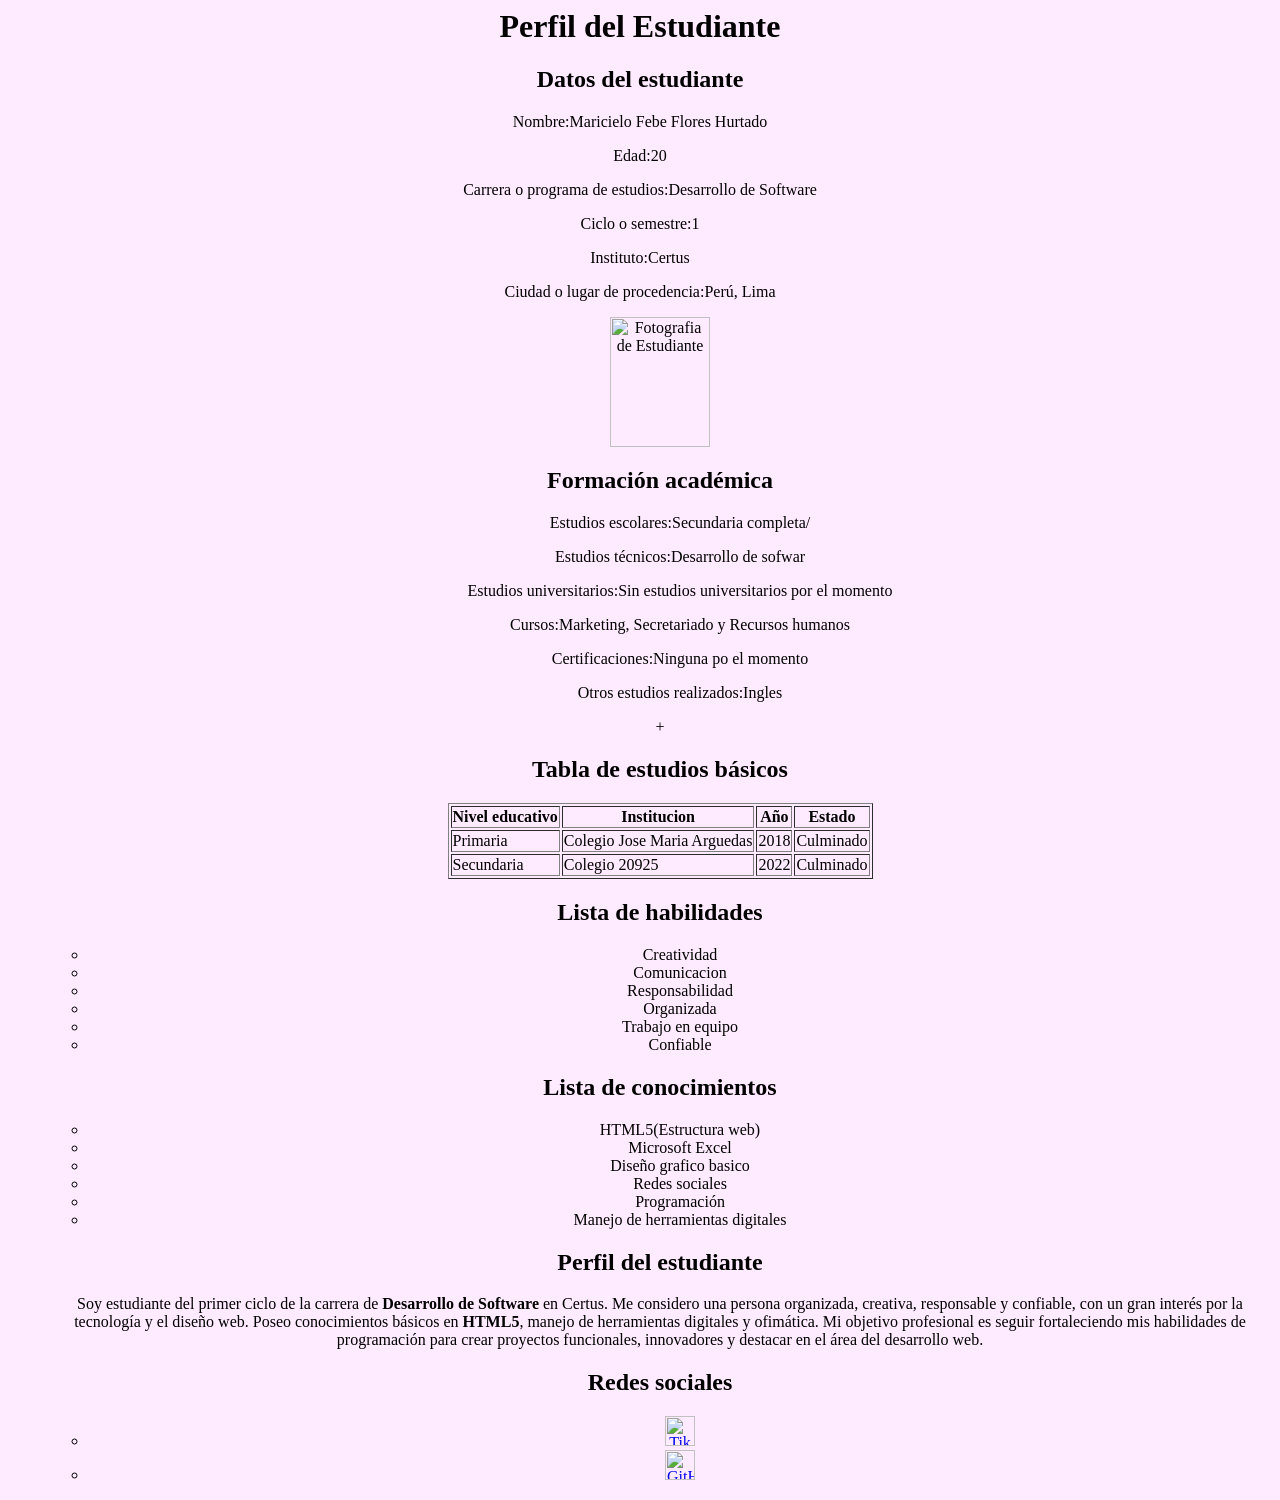
==== index.html @ 31893526 "Add files via upload" ====
<html>

<head>
    <title>Pagina Oficial</title>
</head>

<body bgcolor="#FFEBFF">
    <center>

        <h1>Perfil del Estudiante<h1>
                <h2>Datos del estudiante</h2>
                <p>Nombre:Maricielo Febe Flores Hurtado </p>
                <p>Edad:20</p>
                <p>Carrera o programa de estudios:Desarrollo de Software</p>
                <p>Ciclo o semestre:1</p>
                <p>Instituto:Certus</p>
                <p>Ciudad o lugar de procedencia:Perú, Lima</p>
                <ul><img src="img/febe.jpeg" alt="Fotografia de Estudiante" width="100" height="130">


                    <h2>Formación académica</h2>
                    <ul>
                        <p></p>Estudios escolares:Secundaria completa/<p>
                        <p>Estudios técnicos:Desarrollo de sofwar</p>
                        <p>Estudios universitarios:Sin estudios universitarios por el momento</p>
                        <p>Cursos:Marketing, Secretariado y Recursos humanos</p>
                        <p>Certificaciones:Ninguna po el momento</p>
                        <p>Otros estudios realizados:Ingles</p>
                    </ul>
                    +<h2> Tabla de estudios básicos </h2>
                    <table border="1">
                        <tr>

                            <th>Nivel educativo</th>
                            <th>Institucion</th>
                            <th>Año</th>
                            <th>Estado</th>

                        </tr>
                        <tr>
                            <td>Primaria</td>
                            <td>Colegio Jose Maria Arguedas</td>
                            <td>2018</td>
                            <td>Culminado</td>
                        </tr>
                        <tr>
                            <td>Secundaria</td>
                            <td>Colegio 20925</td>
                            <td>2022</td>
                            <td>Culminado</td>
                        </tr>
                    </table>
                    <h2>Lista de habilidades</h2>
                    <ul>
                        <li>Creatividad</li>
                        <li>Comunicacion</l>
                        <li>Responsabilidad</li>
                        <li>Organizada</li>
                        <li>Trabajo en equipo</li>
                        <li>Confiable</li>
                    </ul>
                    <h2> Lista de conocimientos </h2>
                    <ul>
                        <li>HTML5(Estructura web)</li>
                        <li>Microsoft Excel</li>
                        <li>Diseño grafico basico</li>
                        <li>Redes sociales</li>
                        <li>Programación</li>
                        <li>Manejo de herramientas digitales</li>
                    </ul>
                    <h2> Perfil del estudiante</h2>

                    <p>
                        Soy estudiante del primer ciclo de la carrera de <b>Desarrollo de Software</b> en Certus.
                        Me considero una persona organizada, creativa, responsable y confiable, con un gran interés
                        por la tecnología y el diseño web. Poseo conocimientos básicos en <b>HTML5</b>, manejo de
                        herramientas
                        digitales y ofimática. Mi objetivo profesional es seguir fortaleciendo mis habilidades de
                        programación
                        para crear proyectos funcionales, innovadores y destacar en el área del desarrollo web.
                    </p>
                    <h2>Redes sociales </h2>
                    <ul>
                        <li>
                            <a href="https://www.tiktok.com/@limoimportaciones?_r=1&_t=ZS-99F5hVYIexw" target="_blank">
                                <img src="img/tik-tok.png" alt="Tik tiktok" width="30" height="30">
                            </a>
                        </li>

                        <li>
                            <a href="https://github.com/maricielof04-alt" target="_blank">
                                <img src="img/github.png" alt="GitHub" width="30" height="30">
                            </a>
                        </li>
                    </ul>
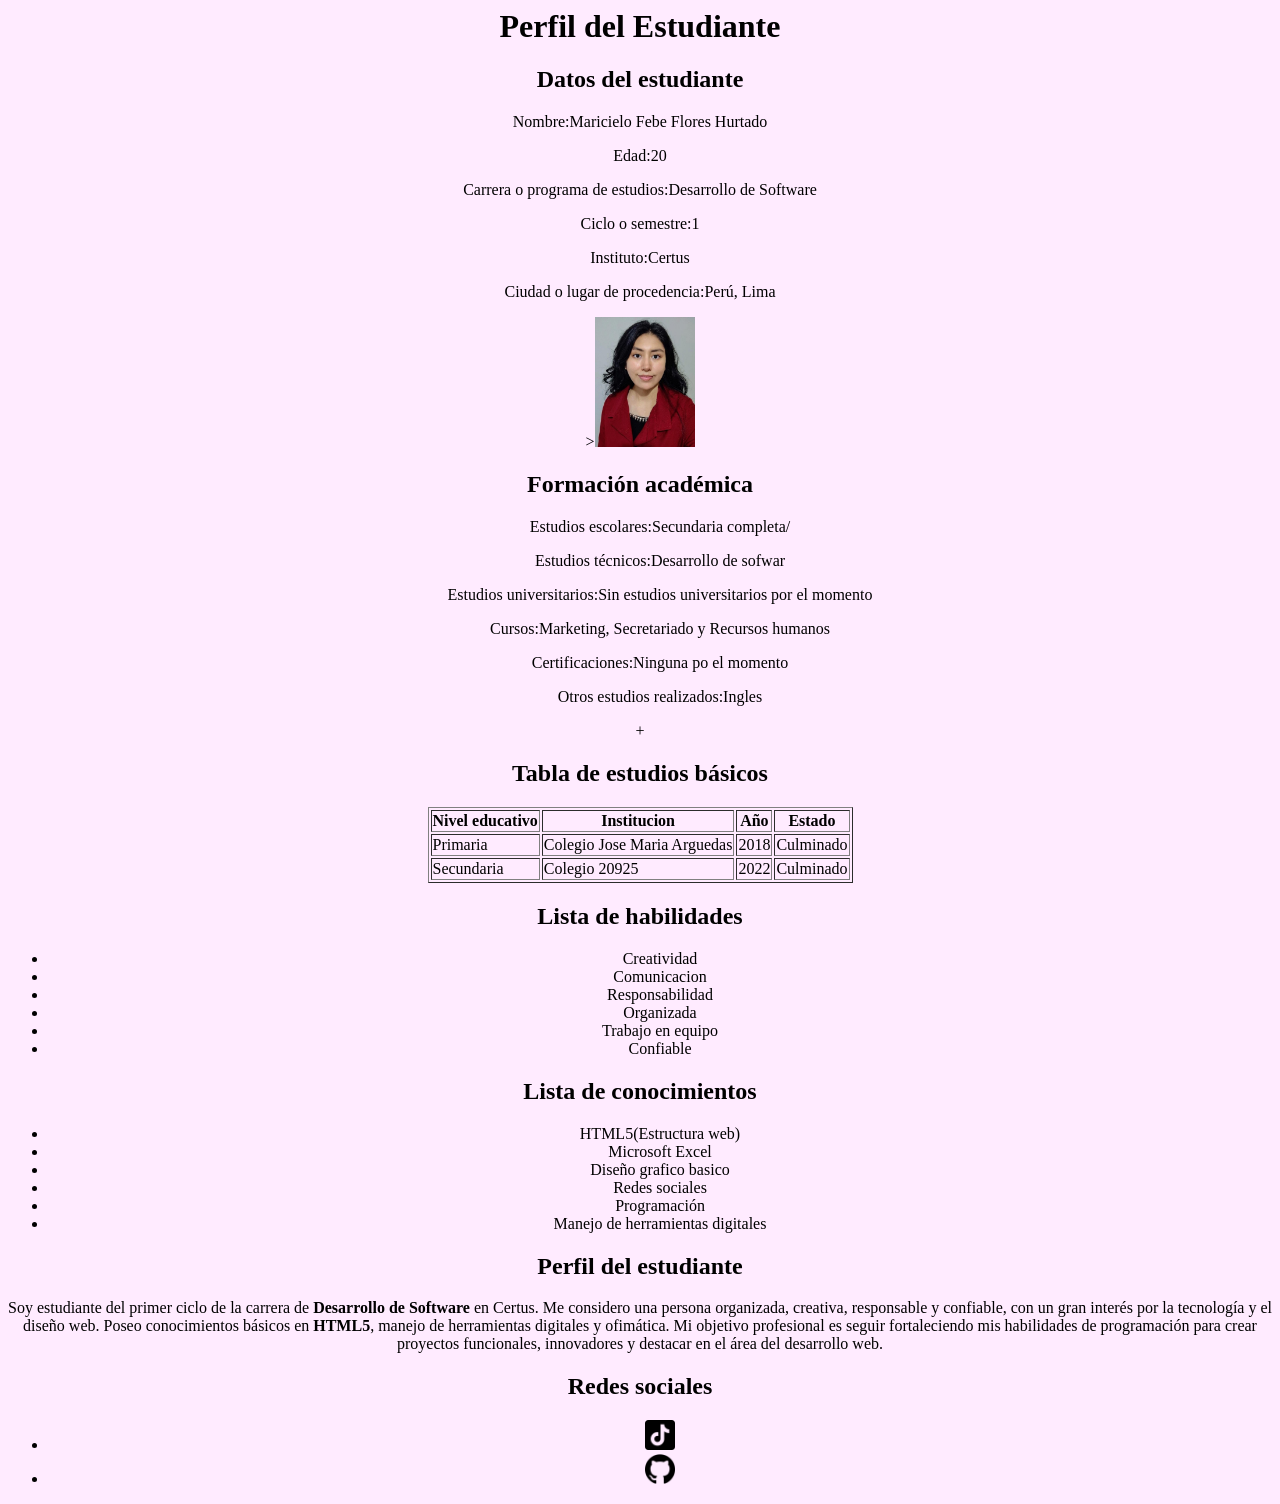
==== commit 03df64fe: "Update index.html" ====
--- a/index.html
+++ b/index.html
@@ -7,7 +7,7 @@
 <body bgcolor="#FFEBFF">
     <center>
 
-        <h1>Perfil del Estudiante<h1>
+        <h1>Perfil del Estudiante</h1>
                 <h2>Datos del estudiante</h2>
                 <p>Nombre:Maricielo Febe Flores Hurtado </p>
                 <p>Edad:20</p>
@@ -15,12 +15,12 @@
                 <p>Ciclo o semestre:1</p>
                 <p>Instituto:Certus</p>
                 <p>Ciudad o lugar de procedencia:Perú, Lima</p>
-                <ul><img src="img/febe.jpeg" alt="Fotografia de Estudiante" width="100" height="130">
+                ><img src="img/febe.jpeg" alt="Fotografia de Estudiante" width="100" height="130">
 
 
                     <h2>Formación académica</h2>
                     <ul>
-                        <p></p>Estudios escolares:Secundaria completa/<p>
+                        <p>Estudios escolares:Secundaria completa/<p>
                         <p>Estudios técnicos:Desarrollo de sofwar</p>
                         <p>Estudios universitarios:Sin estudios universitarios por el momento</p>
                         <p>Cursos:Marketing, Secretariado y Recursos humanos</p>
@@ -92,4 +92,4 @@
                                 <img src="img/github.png" alt="GitHub" width="30" height="30">
                             </a>
                         </li>
-                    </ul>+                    </ul>
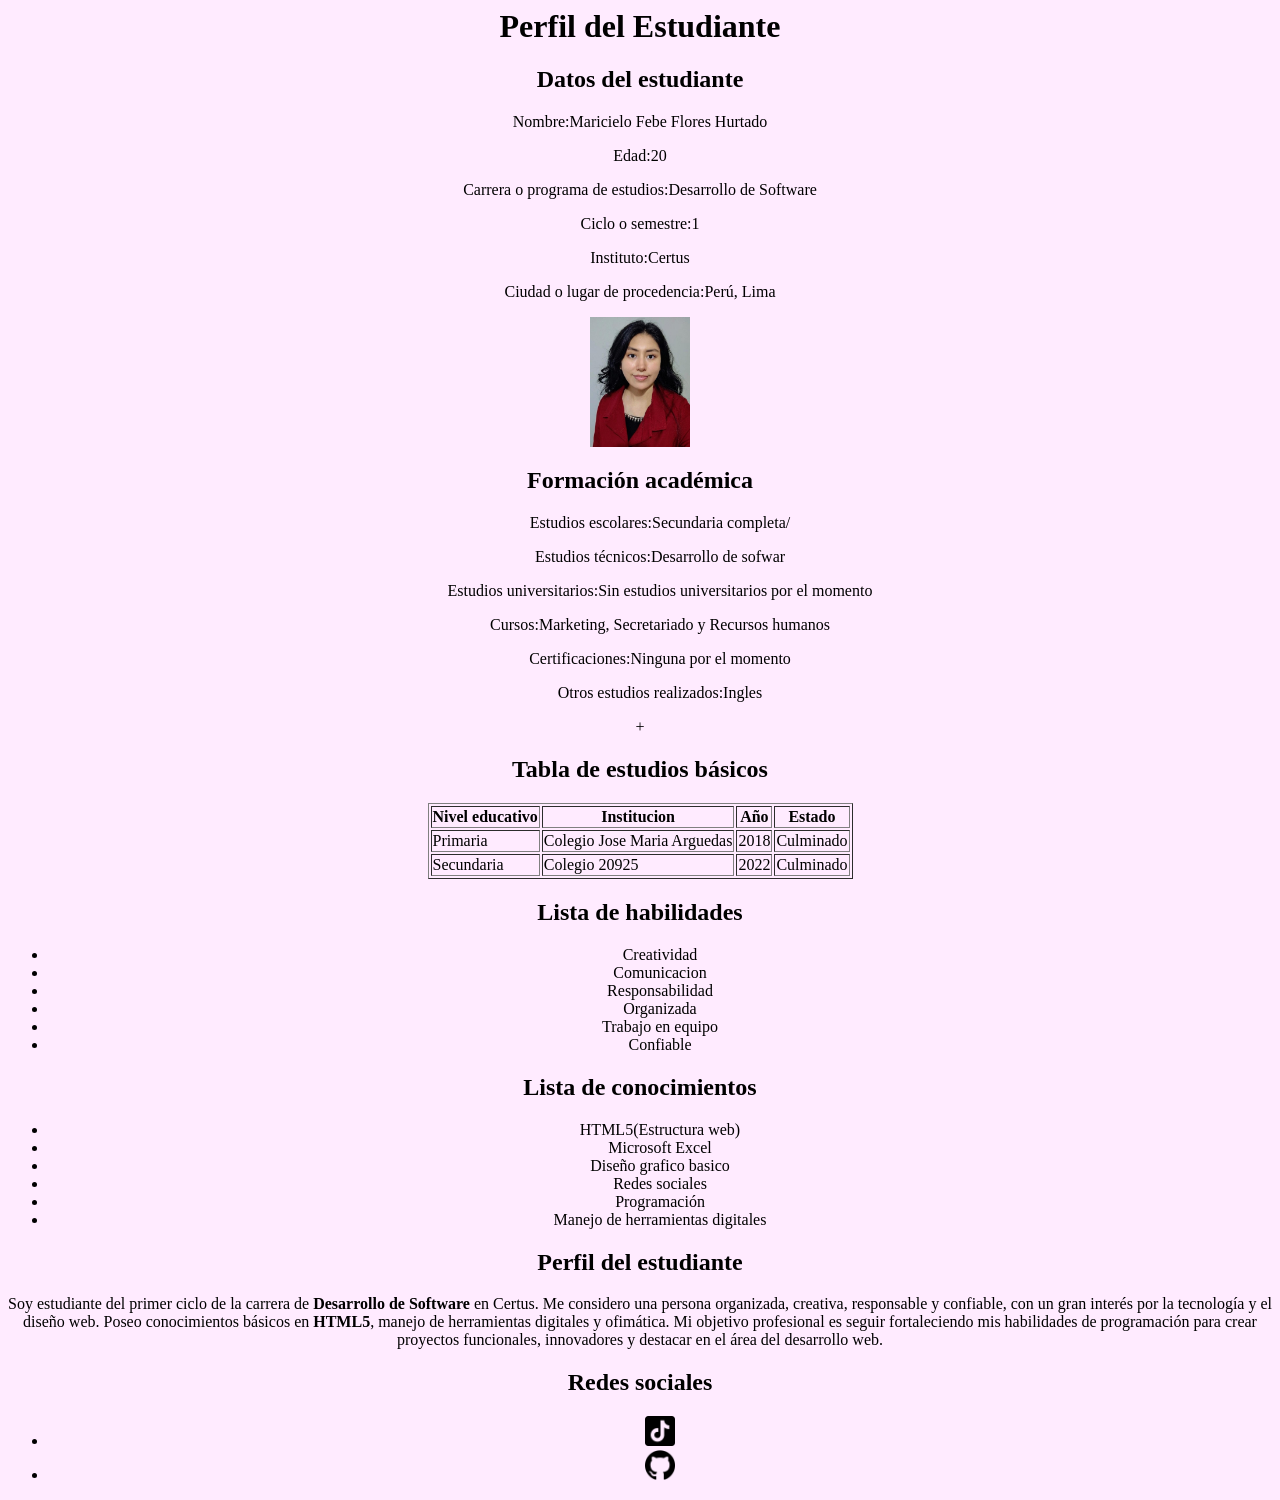
==== commit cfb871ef: "Add files via upload" ====
--- a/index.html
+++ b/index.html
@@ -7,7 +7,7 @@
 <body bgcolor="#FFEBFF">
     <center>
 
-        <h1>Perfil del Estudiante</h1>
+        <h1>Perfil del Estudiante<h1>
                 <h2>Datos del estudiante</h2>
                 <p>Nombre:Maricielo Febe Flores Hurtado </p>
                 <p>Edad:20</p>
@@ -15,81 +15,81 @@
                 <p>Ciclo o semestre:1</p>
                 <p>Instituto:Certus</p>
                 <p>Ciudad o lugar de procedencia:Perú, Lima</p>
-                ><img src="img/febe.jpeg" alt="Fotografia de Estudiante" width="100" height="130">
+                <img src="img/febe.jpeg" alt="Fotografia de Estudiante" width="100" height="130">
 
 
-                    <h2>Formación académica</h2>
-                    <ul>
-                        <p>Estudios escolares:Secundaria completa/<p>
-                        <p>Estudios técnicos:Desarrollo de sofwar</p>
-                        <p>Estudios universitarios:Sin estudios universitarios por el momento</p>
-                        <p>Cursos:Marketing, Secretariado y Recursos humanos</p>
-                        <p>Certificaciones:Ninguna po el momento</p>
-                        <p>Otros estudios realizados:Ingles</p>
-                    </ul>
-                    +<h2> Tabla de estudios básicos </h2>
-                    <table border="1">
-                        <tr>
+                <h2>Formación académica</h2>
+                <ul>
+                    <p></p>Estudios escolares:Secundaria completa/<p>
+                    <p>Estudios técnicos:Desarrollo de sofwar</p>
+                    <p>Estudios universitarios:Sin estudios universitarios por el momento</p>
+                    <p>Cursos:Marketing, Secretariado y Recursos humanos</p>
+                    <p>Certificaciones:Ninguna por el momento</p>
+                    <p>Otros estudios realizados:Ingles</p>
+                </ul>
+                +<h2> Tabla de estudios básicos </h2>
+                <table border="1">
+                    <tr>
 
-                            <th>Nivel educativo</th>
-                            <th>Institucion</th>
-                            <th>Año</th>
-                            <th>Estado</th>
+                        <th>Nivel educativo</th>
+                        <th>Institucion</th>
+                        <th>Año</th>
+                        <th>Estado</th>
 
-                        </tr>
-                        <tr>
-                            <td>Primaria</td>
-                            <td>Colegio Jose Maria Arguedas</td>
-                            <td>2018</td>
-                            <td>Culminado</td>
-                        </tr>
-                        <tr>
-                            <td>Secundaria</td>
-                            <td>Colegio 20925</td>
-                            <td>2022</td>
-                            <td>Culminado</td>
-                        </tr>
-                    </table>
-                    <h2>Lista de habilidades</h2>
-                    <ul>
-                        <li>Creatividad</li>
-                        <li>Comunicacion</l>
-                        <li>Responsabilidad</li>
-                        <li>Organizada</li>
-                        <li>Trabajo en equipo</li>
-                        <li>Confiable</li>
-                    </ul>
-                    <h2> Lista de conocimientos </h2>
-                    <ul>
-                        <li>HTML5(Estructura web)</li>
-                        <li>Microsoft Excel</li>
-                        <li>Diseño grafico basico</li>
-                        <li>Redes sociales</li>
-                        <li>Programación</li>
-                        <li>Manejo de herramientas digitales</li>
-                    </ul>
-                    <h2> Perfil del estudiante</h2>
+                    </tr>
+                    <tr>
+                        <td>Primaria</td>
+                        <td>Colegio Jose Maria Arguedas</td>
+                        <td>2018</td>
+                        <td>Culminado</td>
+                    </tr>
+                    <tr>
+                        <td>Secundaria</td>
+                        <td>Colegio 20925</td>
+                        <td>2022</td>
+                        <td>Culminado</td>
+                    </tr>
+                </table>
+                <h2>Lista de habilidades</h2>
+                <ul>
+                    <li>Creatividad</li>
+                    <li>Comunicacion</l>
+                    <li>Responsabilidad</li>
+                    <li>Organizada</li>
+                    <li>Trabajo en equipo</li>
+                    <li>Confiable</li>
+                </ul>
+                <h2> Lista de conocimientos </h2>
+                <ul>
+                    <li>HTML5(Estructura web)</li>
+                    <li>Microsoft Excel</li>
+                    <li>Diseño grafico basico</li>
+                    <li>Redes sociales</li>
+                    <li>Programación</li>
+                    <li>Manejo de herramientas digitales</li>
+                </ul>
+                <h2> Perfil del estudiante</h2>
 
-                    <p>
-                        Soy estudiante del primer ciclo de la carrera de <b>Desarrollo de Software</b> en Certus.
-                        Me considero una persona organizada, creativa, responsable y confiable, con un gran interés
-                        por la tecnología y el diseño web. Poseo conocimientos básicos en <b>HTML5</b>, manejo de
-                        herramientas
-                        digitales y ofimática. Mi objetivo profesional es seguir fortaleciendo mis habilidades de
-                        programación
-                        para crear proyectos funcionales, innovadores y destacar en el área del desarrollo web.
-                    </p>
-                    <h2>Redes sociales </h2>
-                    <ul>
-                        <li>
-                            <a href="https://www.tiktok.com/@limoimportaciones?_r=1&_t=ZS-99F5hVYIexw" target="_blank">
-                                <img src="img/tik-tok.png" alt="Tik tiktok" width="30" height="30">
-                            </a>
-                        </li>
+                <p>
+                    Soy estudiante del primer ciclo de la carrera de <b>Desarrollo de Software</b> en Certus.
+                    Me considero una persona organizada, creativa, responsable y confiable, con un gran interés
+                    por la tecnología y el diseño web. Poseo conocimientos básicos en <b>HTML5</b>, manejo de
+                    herramientas
+                    digitales y ofimática. Mi objetivo profesional es seguir fortaleciendo mis habilidades de
+                    programación
+                    para crear proyectos funcionales, innovadores y destacar en el área del desarrollo web.
+                </p>
+                <h2>Redes sociales </h2>
+                <ul>
+                    <li>
+                        <a href="https://www.tiktok.com/@limoimportaciones?_r=1&_t=ZS-99F5hVYIexw" target="_blank">
+                            <img src="img/tik-tok.png" alt="Tik tiktok" width="30" height="30">
+                        </a>
+                    </li>
 
-                        <li>
-                            <a href="https://github.com/maricielof04-alt" target="_blank">
-                                <img src="img/github.png" alt="GitHub" width="30" height="30">
-                            </a>
-                        </li>
-                    </ul>
+                    <li>
+                        <a href="https://github.com/maricielof04-alt" target="_blank">
+                            <img src="img/github.png" alt="GitHub" width="30" height="30">
+                        </a>
+                    </li>
+                </ul>
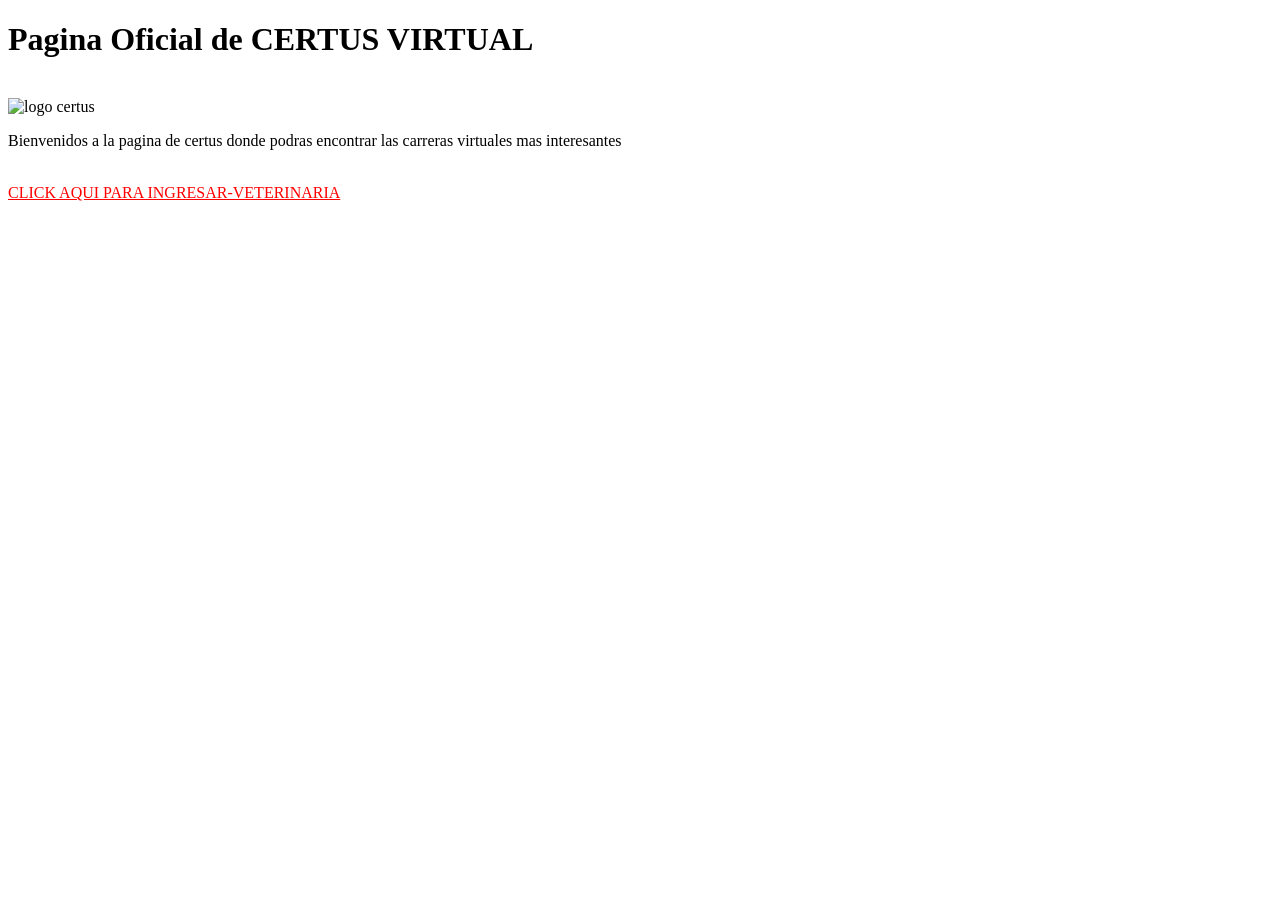
==== commit 3b4c2add: "Add files via upload" ====
--- a/index.html
+++ b/index.html
@@ -1,95 +1,20 @@
-<html>
+<!DOCTYPE html>
+
+<html lang="es">
 
 <head>
-    <title>Pagina Oficial</title>
+    <meta charset="UTF-8">
+    <meta name="viewport" content="width=device-width" initial-scale="1.0">
+    <link rel="stylesheet" href="css/matriz.css">
 </head>
 
-<body bgcolor="#FFEBFF">
-    <center>
+<body>
+    <h1>Pagina Oficial de CERTUS VIRTUAL </h1><BR>
+    <div><img src="img/certus.png" alt="logo certus" </div>
+        <p>Bienvenidos a la pagina de certus donde podras encontrar las carreras
+            virtuales mas interesantes</p>
 
-        <h1>Perfil del Estudiante<h1>
-                <h2>Datos del estudiante</h2>
-                <p>Nombre:Maricielo Febe Flores Hurtado </p>
-                <p>Edad:20</p>
-                <p>Carrera o programa de estudios:Desarrollo de Software</p>
-                <p>Ciclo o semestre:1</p>
-                <p>Instituto:Certus</p>
-                <p>Ciudad o lugar de procedencia:Perú, Lima</p>
-                <img src="img/febe.jpeg" alt="Fotografia de Estudiante" width="100" height="130">
+        <BR>
+        <a href="sistemas.html" style="color:red; ">CLICK AQUI PARA INGRESAR-VETERINARIA </a>
 
-
-                <h2>Formación académica</h2>
-                <ul>
-                    <p></p>Estudios escolares:Secundaria completa/<p>
-                    <p>Estudios técnicos:Desarrollo de sofwar</p>
-                    <p>Estudios universitarios:Sin estudios universitarios por el momento</p>
-                    <p>Cursos:Marketing, Secretariado y Recursos humanos</p>
-                    <p>Certificaciones:Ninguna por el momento</p>
-                    <p>Otros estudios realizados:Ingles</p>
-                </ul>
-                +<h2> Tabla de estudios básicos </h2>
-                <table border="1">
-                    <tr>
-
-                        <th>Nivel educativo</th>
-                        <th>Institucion</th>
-                        <th>Año</th>
-                        <th>Estado</th>
-
-                    </tr>
-                    <tr>
-                        <td>Primaria</td>
-                        <td>Colegio Jose Maria Arguedas</td>
-                        <td>2018</td>
-                        <td>Culminado</td>
-                    </tr>
-                    <tr>
-                        <td>Secundaria</td>
-                        <td>Colegio 20925</td>
-                        <td>2022</td>
-                        <td>Culminado</td>
-                    </tr>
-                </table>
-                <h2>Lista de habilidades</h2>
-                <ul>
-                    <li>Creatividad</li>
-                    <li>Comunicacion</l>
-                    <li>Responsabilidad</li>
-                    <li>Organizada</li>
-                    <li>Trabajo en equipo</li>
-                    <li>Confiable</li>
-                </ul>
-                <h2> Lista de conocimientos </h2>
-                <ul>
-                    <li>HTML5(Estructura web)</li>
-                    <li>Microsoft Excel</li>
-                    <li>Diseño grafico basico</li>
-                    <li>Redes sociales</li>
-                    <li>Programación</li>
-                    <li>Manejo de herramientas digitales</li>
-                </ul>
-                <h2> Perfil del estudiante</h2>
-
-                <p>
-                    Soy estudiante del primer ciclo de la carrera de <b>Desarrollo de Software</b> en Certus.
-                    Me considero una persona organizada, creativa, responsable y confiable, con un gran interés
-                    por la tecnología y el diseño web. Poseo conocimientos básicos en <b>HTML5</b>, manejo de
-                    herramientas
-                    digitales y ofimática. Mi objetivo profesional es seguir fortaleciendo mis habilidades de
-                    programación
-                    para crear proyectos funcionales, innovadores y destacar en el área del desarrollo web.
-                </p>
-                <h2>Redes sociales </h2>
-                <ul>
-                    <li>
-                        <a href="https://www.tiktok.com/@limoimportaciones?_r=1&_t=ZS-99F5hVYIexw" target="_blank">
-                            <img src="img/tik-tok.png" alt="Tik tiktok" width="30" height="30">
-                        </a>
-                    </li>
-
-                    <li>
-                        <a href="https://github.com/maricielof04-alt" target="_blank">
-                            <img src="img/github.png" alt="GitHub" width="30" height="30">
-                        </a>
-                    </li>
-                </ul>+</body>
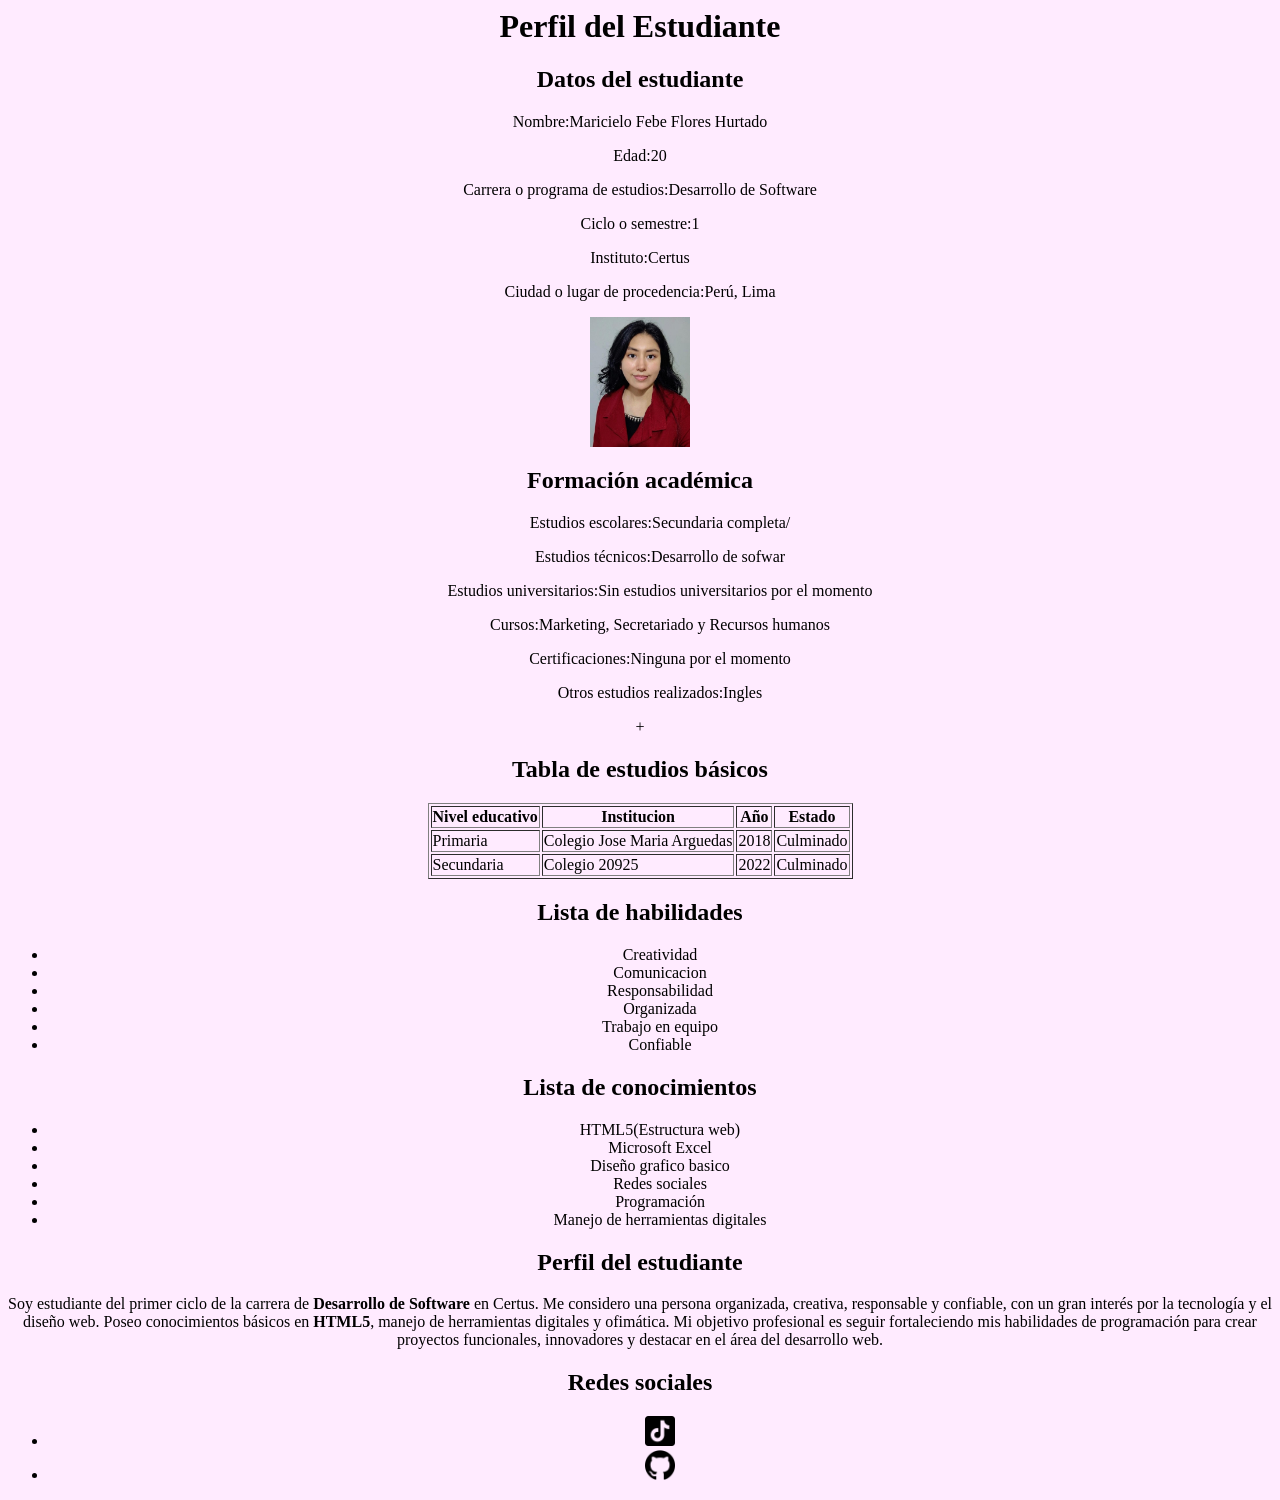
==== commit 45f35c1c: "Add files via upload" ====
--- a/index.html
+++ b/index.html
@@ -1,20 +1,95 @@
-<!DOCTYPE html>
-
-<html lang="es">
+<html>
 
 <head>
-    <meta charset="UTF-8">
-    <meta name="viewport" content="width=device-width" initial-scale="1.0">
-    <link rel="stylesheet" href="css/matriz.css">
+    <title>Pagina Oficial</title>
 </head>
 
-<body>
-    <h1>Pagina Oficial de CERTUS VIRTUAL </h1><BR>
-    <div><img src="img/certus.png" alt="logo certus" </div>
-        <p>Bienvenidos a la pagina de certus donde podras encontrar las carreras
-            virtuales mas interesantes</p>
+<body bgcolor="#FFEBFF">
+    <center>
 
-        <BR>
-        <a href="sistemas.html" style="color:red; ">CLICK AQUI PARA INGRESAR-VETERINARIA </a>
+        <h1>Perfil del Estudiante<h1>
+                <h2>Datos del estudiante</h2>
+                <p>Nombre:Maricielo Febe Flores Hurtado </p>
+                <p>Edad:20</p>
+                <p>Carrera o programa de estudios:Desarrollo de Software</p>
+                <p>Ciclo o semestre:1</p>
+                <p>Instituto:Certus</p>
+                <p>Ciudad o lugar de procedencia:Perú, Lima</p>
+                <img src="img/febe.jpeg" alt="Fotografia de Estudiante" width="100" height="130">
 
-</body>+
+                <h2>Formación académica</h2>
+                <ul>
+                    <p></p>Estudios escolares:Secundaria completa/<p>
+                    <p>Estudios técnicos:Desarrollo de sofwar</p>
+                    <p>Estudios universitarios:Sin estudios universitarios por el momento</p>
+                    <p>Cursos:Marketing, Secretariado y Recursos humanos</p>
+                    <p>Certificaciones:Ninguna por el momento</p>
+                    <p>Otros estudios realizados:Ingles</p>
+                </ul>
+                +<h2> Tabla de estudios básicos </h2>
+                <table border="1">
+                    <tr>
+
+                        <th>Nivel educativo</th>
+                        <th>Institucion</th>
+                        <th>Año</th>
+                        <th>Estado</th>
+
+                    </tr>
+                    <tr>
+                        <td>Primaria</td>
+                        <td>Colegio Jose Maria Arguedas</td>
+                        <td>2018</td>
+                        <td>Culminado</td>
+                    </tr>
+                    <tr>
+                        <td>Secundaria</td>
+                        <td>Colegio 20925</td>
+                        <td>2022</td>
+                        <td>Culminado</td>
+                    </tr>
+                </table>
+                <h2>Lista de habilidades</h2>
+                <ul>
+                    <li>Creatividad</li>
+                    <li>Comunicacion</l>
+                    <li>Responsabilidad</li>
+                    <li>Organizada</li>
+                    <li>Trabajo en equipo</li>
+                    <li>Confiable</li>
+                </ul>
+                <h2> Lista de conocimientos </h2>
+                <ul>
+                    <li>HTML5(Estructura web)</li>
+                    <li>Microsoft Excel</li>
+                    <li>Diseño grafico basico</li>
+                    <li>Redes sociales</li>
+                    <li>Programación</li>
+                    <li>Manejo de herramientas digitales</li>
+                </ul>
+                <h2> Perfil del estudiante</h2>
+
+                <p>
+                    Soy estudiante del primer ciclo de la carrera de <b>Desarrollo de Software</b> en Certus.
+                    Me considero una persona organizada, creativa, responsable y confiable, con un gran interés
+                    por la tecnología y el diseño web. Poseo conocimientos básicos en <b>HTML5</b>, manejo de
+                    herramientas
+                    digitales y ofimática. Mi objetivo profesional es seguir fortaleciendo mis habilidades de
+                    programación
+                    para crear proyectos funcionales, innovadores y destacar en el área del desarrollo web.
+                </p>
+                <h2>Redes sociales </h2>
+                <ul>
+                    <li>
+                        <a href="https://www.tiktok.com/@limoimportaciones?_r=1&_t=ZS-99F5hVYIexw" target="_blank">
+                            <img src="img/tik-tok.png" alt="Tik tiktok" width="30" height="30">
+                        </a>
+                    </li>
+
+                    <li>
+                        <a href="https://github.com/maricielof04-alt" target="_blank">
+                            <img src="img/github.png" alt="GitHub" width="30" height="30">
+                        </a>
+                    </li>
+                </ul>
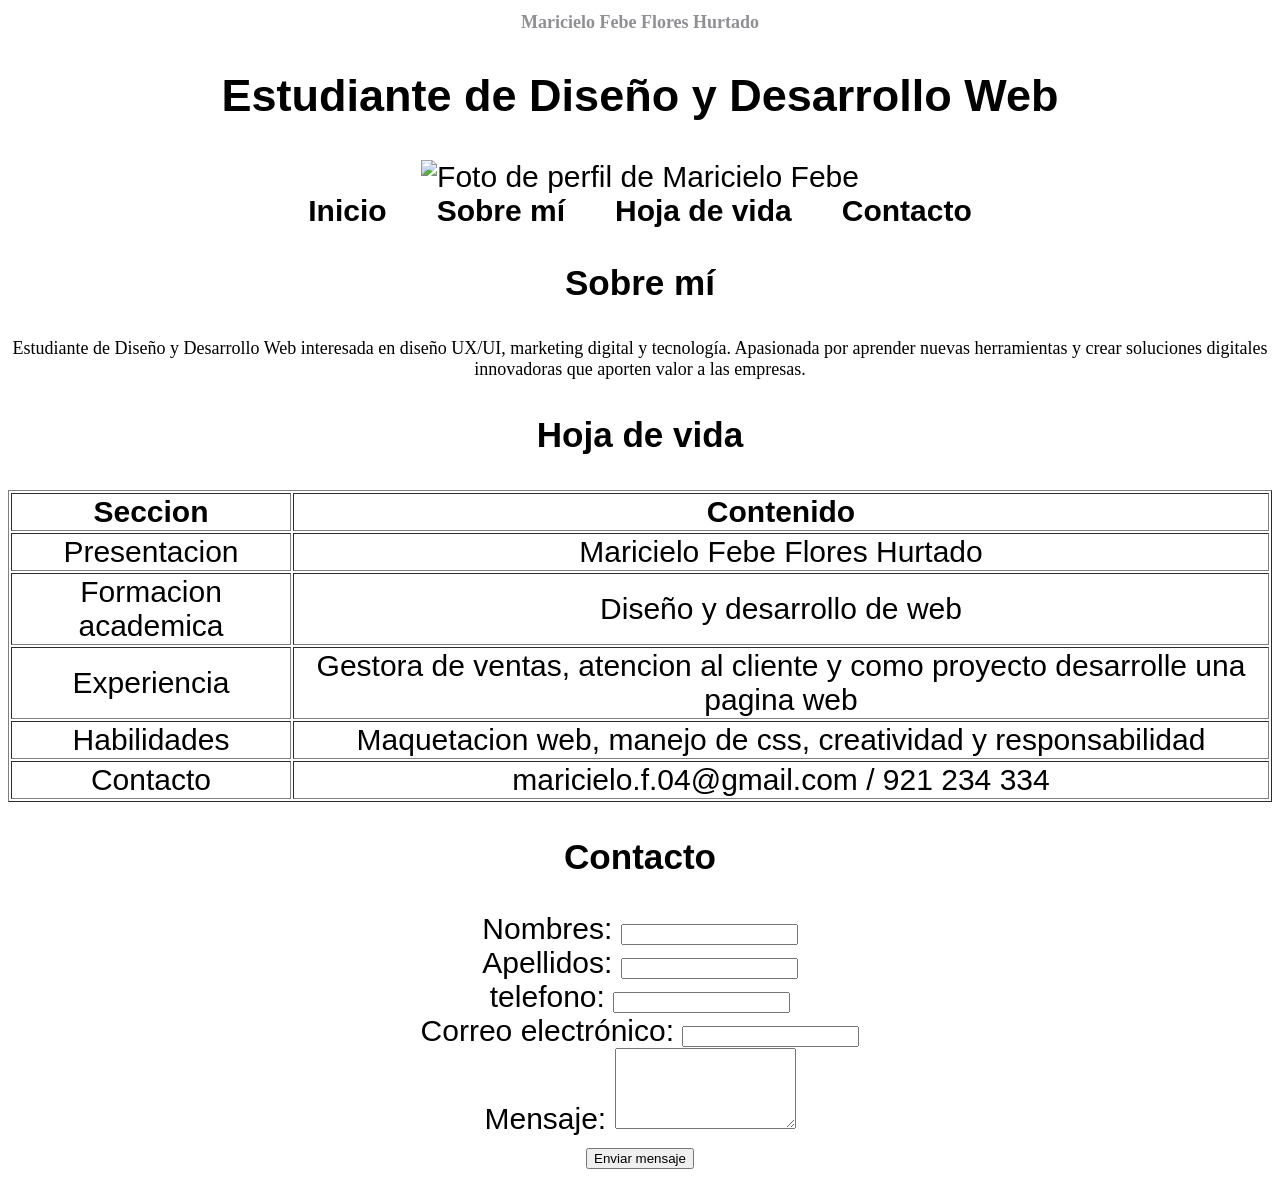
==== commit 2cee4b1f: "Add files via upload" ====
--- a/index.html
+++ b/index.html
@@ -1,95 +1,94 @@
-<html>
+<!DOCTYPE html>
+<html lang="es">
 
 <head>
-    <title>Pagina Oficial</title>
+    <title>Mi pagina web</title>
+    <link rel="stylesheet" href="css/matriz.css">
 </head>
 
-<body bgcolor="#FFEBFF">
-    <center>
+<body>
+    <header>
+        <div>
+            <h1>Maricielo Febe Flores Hurtado</h1>
+            <h2>Estudiante de Diseño y Desarrollo Web</h2>
+        </div>
+        <img src="img/mifoto.jpg" alt="Foto de perfil de Maricielo Febe">
+        <nav>
+            <ul>
+                <li><a href="#inicio">Inicio</a></li>
+                <li><a href="#sobre-mi">Sobre mí</a></li>
+                <li><a href="#hoja-de-vida">Hoja de vida</a></li>
+                <li><a href="#contacto">Contacto</a></li>
+            </ul>
+        </nav>
+    </header>
 
-        <h1>Perfil del Estudiante<h1>
-                <h2>Datos del estudiante</h2>
-                <p>Nombre:Maricielo Febe Flores Hurtado </p>
-                <p>Edad:20</p>
-                <p>Carrera o programa de estudios:Desarrollo de Software</p>
-                <p>Ciclo o semestre:1</p>
-                <p>Instituto:Certus</p>
-                <p>Ciudad o lugar de procedencia:Perú, Lima</p>
-                <img src="img/febe.jpeg" alt="Fotografia de Estudiante" width="100" height="130">
-
-
-                <h2>Formación académica</h2>
-                <ul>
-                    <p></p>Estudios escolares:Secundaria completa/<p>
-                    <p>Estudios técnicos:Desarrollo de sofwar</p>
-                    <p>Estudios universitarios:Sin estudios universitarios por el momento</p>
-                    <p>Cursos:Marketing, Secretariado y Recursos humanos</p>
-                    <p>Certificaciones:Ninguna por el momento</p>
-                    <p>Otros estudios realizados:Ingles</p>
-                </ul>
-                +<h2> Tabla de estudios básicos </h2>
-                <table border="1">
+    <main>
+        <section id="sobre-mi">
+            <h3>Sobre mí</h3>
+            <p>Estudiante de Diseño y Desarrollo Web interesada en diseño UX/UI, marketing digital y tecnología.
+                Apasionada por aprender nuevas herramientas y crear soluciones digitales innovadoras que aporten valor a
+                las empresas.</p>
+        </section>
+        <section id="hoja-de-vida">
+            <h3>Hoja de vida</h3>
+            <table border="1">
+                <thead>
                     <tr>
-
-                        <th>Nivel educativo</th>
-                        <th>Institucion</th>
-                        <th>Año</th>
-                        <th>Estado</th>
-
+                        <th>Seccion</th>
+                        <th>Contenido</th>
+                    </tr>
+                </thead>
+                <tbody>
+                    <tr>
+                        <td>Presentacion</td>
+                        <td>Maricielo Febe Flores Hurtado</td>
                     </tr>
                     <tr>
-                        <td>Primaria</td>
-                        <td>Colegio Jose Maria Arguedas</td>
-                        <td>2018</td>
-                        <td>Culminado</td>
+                        <td>Formacion academica</td>
+                        <td>Diseño y desarrollo de web</td>
                     </tr>
                     <tr>
-                        <td>Secundaria</td>
-                        <td>Colegio 20925</td>
-                        <td>2022</td>
-                        <td>Culminado</td>
+                        <td>Experiencia</td>
+                        <td>Gestora de ventas, atencion al cliente y como proyecto desarrolle una pagina web</td>
                     </tr>
-                </table>
-                <h2>Lista de habilidades</h2>
-                <ul>
-                    <li>Creatividad</li>
-                    <li>Comunicacion</l>
-                    <li>Responsabilidad</li>
-                    <li>Organizada</li>
-                    <li>Trabajo en equipo</li>
-                    <li>Confiable</li>
-                </ul>
-                <h2> Lista de conocimientos </h2>
-                <ul>
-                    <li>HTML5(Estructura web)</li>
-                    <li>Microsoft Excel</li>
-                    <li>Diseño grafico basico</li>
-                    <li>Redes sociales</li>
-                    <li>Programación</li>
-                    <li>Manejo de herramientas digitales</li>
-                </ul>
-                <h2> Perfil del estudiante</h2>
+                    <tr>
+                        <td>Habilidades</td>
+                        <td>Maquetacion web, manejo de css, creatividad y responsabilidad</td>
+                    </tr>
+                    <tr>
+                        <td>Contacto</td>
+                        <td>maricielo.f.04@gmail.com / 921 234 334</td>
+                    </tr>
+                </tbody>
+            </table>
+        </section>
+        <section id="contacto">
+            <h3>Contacto</h3>
+            <form action="#" method="POST">
+                <div>
+                    <label for="nombre">Nombres:</label>
+                    <input type="text" id="nombre" name="nombre" required>
+                </div>
+                <div>
+                    <label for="Apellido">Apellidos:</label>
+                    <input type="text" id="Apellido" name="Apellidos" required>
+                </div>
+                <div>
+                    <label for="telefono">telefono:</label>
+                    <input type="tel" id="telefono" name="telefono" required>
+                </div>
+                <label for="email">Correo electrónico:</label>
+                <input type="email" id="email" name="email" required>
+                <div>
+                    <label for="mensaje">Mensaje:</label>
+                    <textarea id="mensaje" name="mensaje" rows="5" required></textarea>
+                </div>
+                <button type="submit">Enviar mensaje</button>
+            </form>
+        </section>
+    </main>
 
-                <p>
-                    Soy estudiante del primer ciclo de la carrera de <b>Desarrollo de Software</b> en Certus.
-                    Me considero una persona organizada, creativa, responsable y confiable, con un gran interés
-                    por la tecnología y el diseño web. Poseo conocimientos básicos en <b>HTML5</b>, manejo de
-                    herramientas
-                    digitales y ofimática. Mi objetivo profesional es seguir fortaleciendo mis habilidades de
-                    programación
-                    para crear proyectos funcionales, innovadores y destacar en el área del desarrollo web.
-                </p>
-                <h2>Redes sociales </h2>
-                <ul>
-                    <li>
-                        <a href="https://www.tiktok.com/@limoimportaciones?_r=1&_t=ZS-99F5hVYIexw" target="_blank">
-                            <img src="img/tik-tok.png" alt="Tik tiktok" width="30" height="30">
-                        </a>
-                    </li>
+</body>
 
-                    <li>
-                        <a href="https://github.com/maricielof04-alt" target="_blank">
-                            <img src="img/github.png" alt="GitHub" width="30" height="30">
-                        </a>
-                    </li>
-                </ul>+</html>
--- a/css/matriz.css
+++ b/css/matriz.css
@@ -0,0 +1,102 @@
+body {
+    background-color: #ffffff;
+    text-align: center;
+    font-family: arial;
+    font-size: 30px;
+}
+
+h1 {
+    font-family: Georgia, 'Times New Roman', Times, serif;
+    color: #918F94;
+    font-size: 18px;
+}
+
+img {
+    width: 250px;
+}
+
+p {
+    font-family: 'Times New Roman', Times, serif;
+    font-size: 18px;
+}
+
+a {
+    text-decoration: none;
+    color: #000000;
+    text-align: center;
+}
+
+.principal {
+    width: 1250px;
+    height: 600px;
+    margin-left: auto;
+    margin-right: auto;
+    background-color:
+        padding: 10px;
+    display: flex;
+}
+
+.tarjeta {
+    width: 380px;
+    height: 550px;
+    margin-left: auto;
+    margin-right: auto;
+    background-color:
+        padding: 10px;
+    margin: 10px;
+}
+
+.titulo {
+    width: 360px;
+    background-color: rgb(206, 203, 23);
+    font-family: Arial, Helvetica, sans-serif;
+    font-size: 18px;
+    text-align: center;
+    padding: 8px;
+    font-weight: bold;
+}
+
+.servicio {
+    width: 360px;
+    height: 260px;
+    margin-left: auto;
+    margin-right: auto;
+    background-color:
+        padding: 8px;
+
+}
+
+.descripcion {
+    width: 350px;
+    height: 220px;
+    background-color:
+        padding: 12px;
+
+    font-size: 18px;
+    font-family: Arial, Helvetica, sans-serif;
+    text-align: justify;
+}
+
+nav ul {
+    list-style: none;
+    padding: 0;
+    margin: 0;
+    display: flex;
+    justify-content: center;
+}
+
+nav li {
+    margin: 0 10px;
+}
+
+nav a {
+    text-decoration: none;
+    color: black;
+    font-weight: bold;
+    padding: 10px 15px;
+}
+
+nav a:hover {
+    background-color: #d2e23e;
+    color: rgb(221, 29, 15);
+}
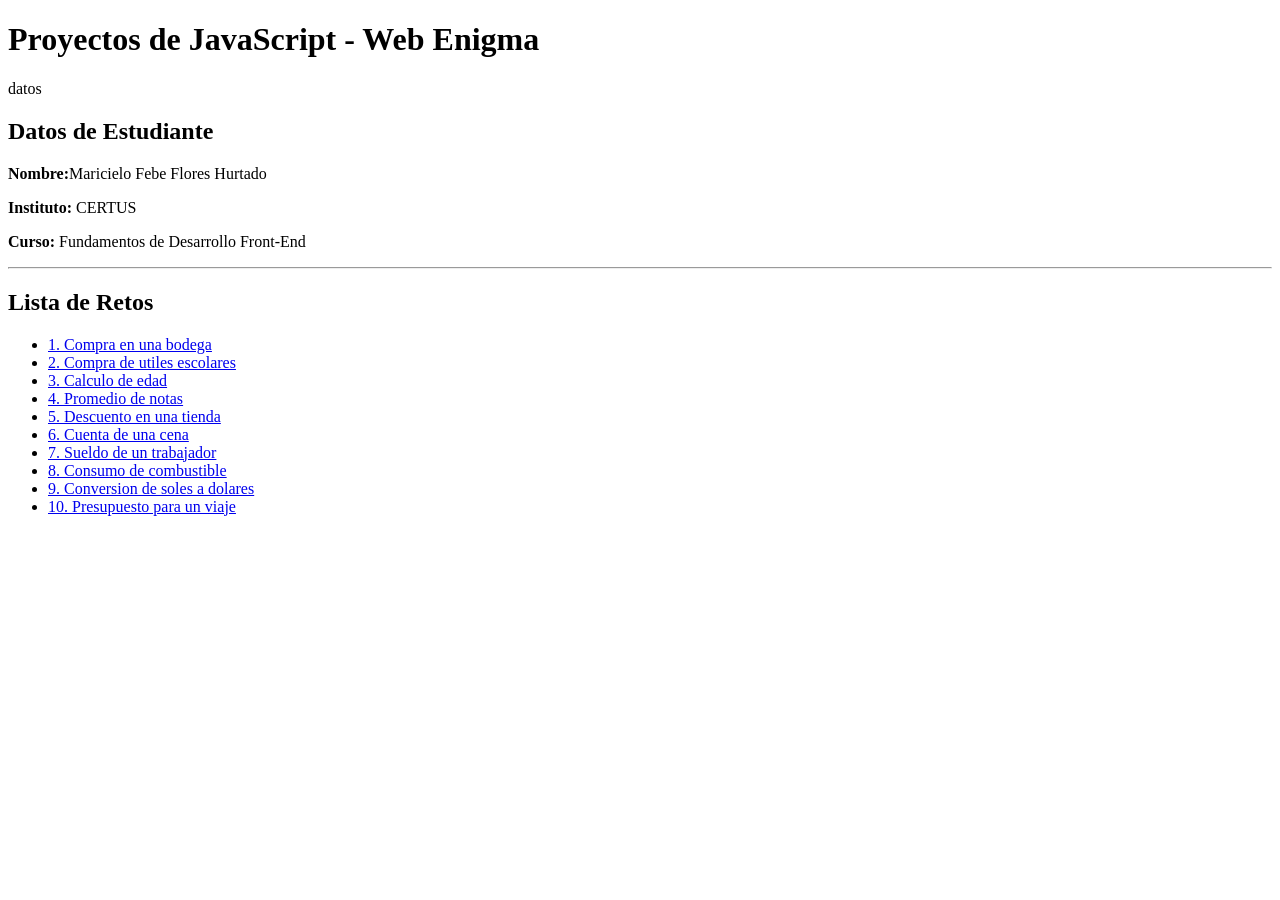
==== commit e32663b1: "Add files via upload" ====
--- a/index.html
+++ b/index.html
@@ -1,94 +1,34 @@
 <!DOCTYPE html>
 <html lang="es">
+<head>
+    <meta charset="UTF-8">
+    <title>Web Enigma - Inicio</title>
+</head>
+<body>
+    <h1>Proyectos de JavaScript - Web Enigma</h1>
+    
+    datos
+    <section>
+        <h2>Datos de Estudiante</h2>
+        <p><strong>Nombre:</strong>Maricielo Febe Flores Hurtado </p>
+        <p><strong>Instituto:</strong> CERTUS</p>
+        <p><strong>Curso:</strong> Fundamentos de Desarrollo Front-End</p>
+    </section>
 
-<head>
-    <title>Mi pagina web</title>
-    <link rel="stylesheet" href="css/matriz.css">
-</head>
+    <hr>
 
-<body>
-    <header>
-        <div>
-            <h1>Maricielo Febe Flores Hurtado</h1>
-            <h2>Estudiante de Diseño y Desarrollo Web</h2>
-        </div>
-        <img src="img/mifoto.jpg" alt="Foto de perfil de Maricielo Febe">
-        <nav>
-            <ul>
-                <li><a href="#inicio">Inicio</a></li>
-                <li><a href="#sobre-mi">Sobre mí</a></li>
-                <li><a href="#hoja-de-vida">Hoja de vida</a></li>
-                <li><a href="#contacto">Contacto</a></li>
-            </ul>
-        </nav>
-    </header>
-
-    <main>
-        <section id="sobre-mi">
-            <h3>Sobre mí</h3>
-            <p>Estudiante de Diseño y Desarrollo Web interesada en diseño UX/UI, marketing digital y tecnología.
-                Apasionada por aprender nuevas herramientas y crear soluciones digitales innovadoras que aporten valor a
-                las empresas.</p>
-        </section>
-        <section id="hoja-de-vida">
-            <h3>Hoja de vida</h3>
-            <table border="1">
-                <thead>
-                    <tr>
-                        <th>Seccion</th>
-                        <th>Contenido</th>
-                    </tr>
-                </thead>
-                <tbody>
-                    <tr>
-                        <td>Presentacion</td>
-                        <td>Maricielo Febe Flores Hurtado</td>
-                    </tr>
-                    <tr>
-                        <td>Formacion academica</td>
-                        <td>Diseño y desarrollo de web</td>
-                    </tr>
-                    <tr>
-                        <td>Experiencia</td>
-                        <td>Gestora de ventas, atencion al cliente y como proyecto desarrolle una pagina web</td>
-                    </tr>
-                    <tr>
-                        <td>Habilidades</td>
-                        <td>Maquetacion web, manejo de css, creatividad y responsabilidad</td>
-                    </tr>
-                    <tr>
-                        <td>Contacto</td>
-                        <td>maricielo.f.04@gmail.com / 921 234 334</td>
-                    </tr>
-                </tbody>
-            </table>
-        </section>
-        <section id="contacto">
-            <h3>Contacto</h3>
-            <form action="#" method="POST">
-                <div>
-                    <label for="nombre">Nombres:</label>
-                    <input type="text" id="nombre" name="nombre" required>
-                </div>
-                <div>
-                    <label for="Apellido">Apellidos:</label>
-                    <input type="text" id="Apellido" name="Apellidos" required>
-                </div>
-                <div>
-                    <label for="telefono">telefono:</label>
-                    <input type="tel" id="telefono" name="telefono" required>
-                </div>
-                <label for="email">Correo electrónico:</label>
-                <input type="email" id="email" name="email" required>
-                <div>
-                    <label for="mensaje">Mensaje:</label>
-                    <textarea id="mensaje" name="mensaje" rows="5" required></textarea>
-                </div>
-                <button type="submit">Enviar mensaje</button>
-            </form>
-        </section>
-    </main>
-
+    <h2>Lista de Retos</h2>
+    <ul>
+        <li><a href="pro01.html">1. Compra en una bodega</a></li>
+        <li><a href="pro02.html">2. Compra de utiles escolares</a></li>
+        <li><a href="pro03.html">3. Calculo de edad</a></li>
+        <li><a href="pro04.html">4. Promedio de notas</a></li>
+        <li><a href="pro05.html">5. Descuento en una tienda</a></li>
+        <li><a href="pro06.html">6. Cuenta de una cena</a></li>
+        <li><a href="pro07.html">7. Sueldo de un trabajador</a></li>
+        <li><a href="pro08.html">8. Consumo de combustible</a></li>
+        <li><a href="pro09.html">9. Conversion de soles a dolares</a></li>
+        <li><a href="pro10.html">10. Presupuesto para un viaje</a></li>
+    </ul>
 </body>
-
 </html>
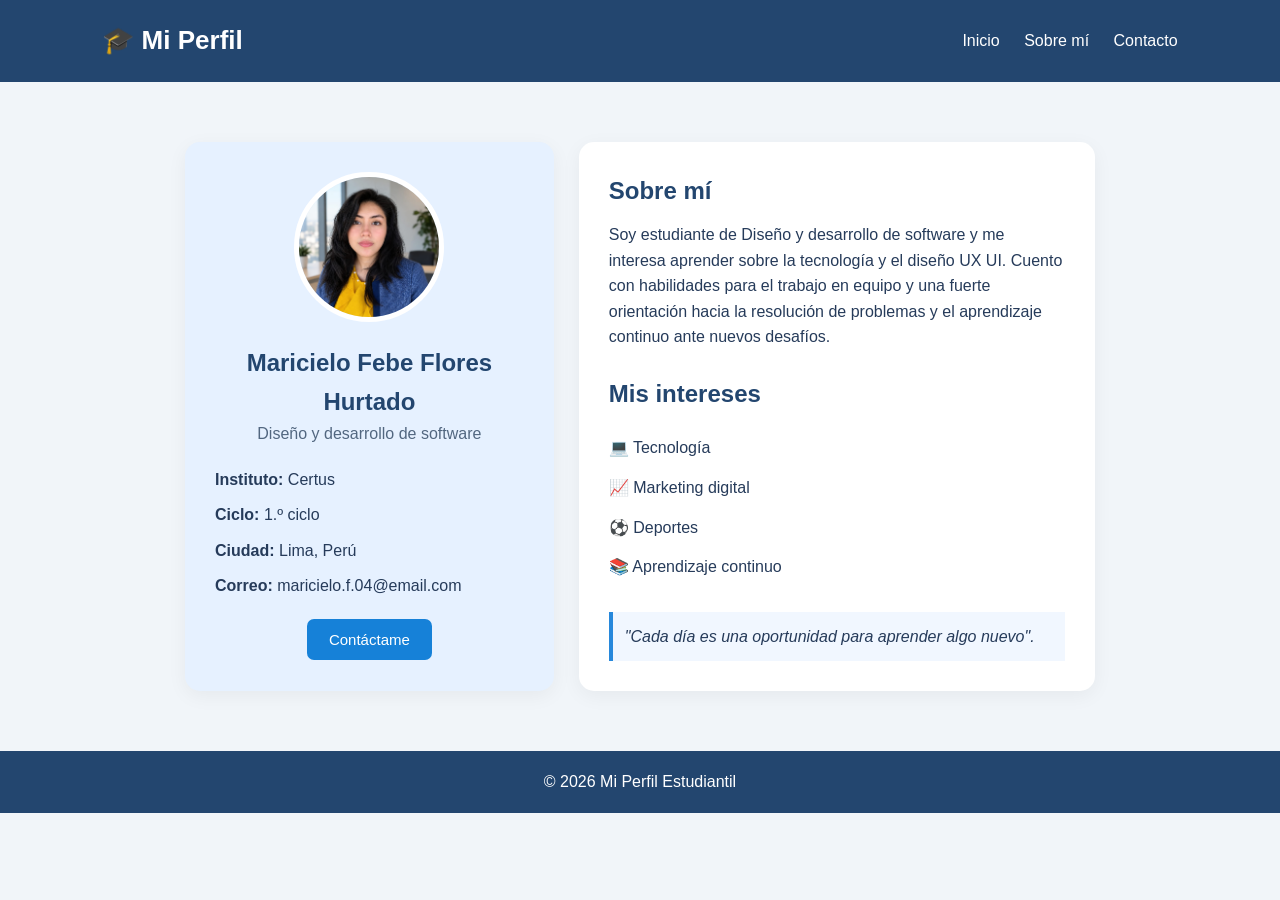
==== commit 611c8811: "Add files via upload" ====
--- a/index.html
+++ b/index.html
@@ -1,34 +1,74 @@
+
 <!DOCTYPE html>
 <html lang="es">
 <head>
     <meta charset="UTF-8">
-    <title>Web Enigma - Inicio</title>
+    <meta name="viewport" content="width=device-width, initial-scale=1.0">
+    <title>Mi Perfil - Estudiante</title>
+    <link rel="stylesheet" href="css/matrix.css">
 </head>
 <body>
-    <h1>Proyectos de JavaScript - Web Enigma</h1>
-    
-    datos
-    <section>
-        <h2>Datos de Estudiante</h2>
-        <p><strong>Nombre:</strong>Maricielo Febe Flores Hurtado </p>
-        <p><strong>Instituto:</strong> CERTUS</p>
-        <p><strong>Curso:</strong> Fundamentos de Desarrollo Front-End</p>
-    </section>
 
-    <hr>
+    <header class="encabezado">
+        <h1>🎓 Mi Perfil</h1>
+        <nav>
+            <a href="#inicio">Inicio</a>
+            <a href="#sobre-mi">Sobre mí</a>
+            <a href="#contacto">Contacto</a>
+        </nav>
+    </header>
 
-    <h2>Lista de Retos</h2>
-    <ul>
-        <li><a href="pro01.html">1. Compra en una bodega</a></li>
-        <li><a href="pro02.html">2. Compra de utiles escolares</a></li>
-        <li><a href="pro03.html">3. Calculo de edad</a></li>
-        <li><a href="pro04.html">4. Promedio de notas</a></li>
-        <li><a href="pro05.html">5. Descuento en una tienda</a></li>
-        <li><a href="pro06.html">6. Cuenta de una cena</a></li>
-        <li><a href="pro07.html">7. Sueldo de un trabajador</a></li>
-        <li><a href="pro08.html">8. Consumo de combustible</a></li>
-        <li><a href="pro09.html">9. Conversion de soles a dolares</a></li>
-        <li><a href="pro10.html">10. Presupuesto para un viaje</a></li>
-    </ul>
+    <main class="contenedor" id="inicio">
+
+        <section class="perfil">
+            <img
+                src="img/Maricielo.jpeg"
+                alt="Foto del estudiante"
+                class="foto"
+            >
+
+            <h2>Maricielo Febe Flores Hurtado</h2>
+            <p class="carrera">Diseño y desarrollo de software</p>
+
+            <div class="datos" id="contacto">
+                <p><strong>Instituto:</strong> Certus</p>
+                <p><strong>Ciclo:</strong> 1.º ciclo</p>
+                <p><strong>Ciudad:</strong> Lima, Perú</p>
+                <p><strong>Correo:</strong> maricielo.f.04@email.com</p>
+            </div>
+
+            <button id="btnMensaje">Contáctame</button>
+        </section>
+
+        <section class="informacion" id="sobre-mi">
+            <h2>Sobre mí</h2>
+
+            <p>
+                Soy estudiante de Diseño y desarrollo de software y me interesa
+                aprender sobre la tecnología y el diseño UX UI.
+                Cuento con habilidades para el trabajo en equipo y una fuerte orientación 
+                hacia la resolución de problemas y el aprendizaje continuo ante nuevos desafíos.
+            </p>
+
+            <h2>Mis intereses</h2>
+            <ul>
+                <li>💻 Tecnología</li>
+                <li>📈 Marketing digital</li>
+                <li>⚽ Deportes</li>
+                <li>📚 Aprendizaje continuo</li>
+            </ul>
+
+            <blockquote>
+                "Cada día es una oportunidad para aprender algo nuevo".
+            </blockquote>
+        </section>
+
+    </main>
+
+    <footer>
+        <p>© 2026 Mi Perfil Estudiantil</p>
+    </footer>
+
+    <script src="js/funcionalidad.js"></script>
 </body>
-</html>+</html>
--- a/css/matrix.css
+++ b/css/matrix.css
@@ -0,0 +1,164 @@
+
+/* Configuración general */
+* {
+    margin: 0;
+    padding: 0;
+    box-sizing: border-box;
+}
+
+body {
+    font-family: Arial, sans-serif;
+    background: #f1f5f9;
+    color: #263b5a;
+    line-height: 1.6;
+}
+
+/* Encabezado */
+.encabezado {
+    background: #23466f;
+    color: white;
+    padding: 20px 8%;
+    display: flex;
+    justify-content: space-between;
+    align-items: center;
+    flex-wrap: wrap;
+    gap: 15px;
+}
+
+.encabezado h1 {
+    font-size: 26px;
+}
+
+nav a {
+    color: white;
+    text-decoration: none;
+    margin-left: 20px;
+}
+
+nav a:hover {
+    color: #60c4ff;
+}
+
+/* Contenedor principal */
+.contenedor {
+    max-width: 950px;
+    margin: 40px auto;
+    padding: 20px;
+    display: grid;
+    grid-template-columns: 1fr 1.4fr;
+    gap: 25px;
+}
+
+/* Tarjetas */
+.perfil,
+.informacion {
+    background: white;
+    padding: 30px;
+    border-radius: 15px;
+    box-shadow: 0 5px 20px #0000000d;
+}
+
+.perfil {
+    text-align: center;
+    background: #e6f1ff;
+}
+
+.foto {
+    width: 150px;
+    height: 150px;
+    object-fit: cover;
+    border-radius: 50%;
+    border: 5px solid white;
+    margin-bottom: 15px;
+}
+
+.perfil h2 {
+    color: #23466f;
+}
+
+.carrera {
+    margin-bottom: 20px;
+    color: #526780;
+}
+
+.datos {
+    text-align: left;
+    margin: 20px 0;
+    overflow-wrap: anywhere;
+}
+
+.datos p {
+    margin-bottom: 10px;
+}
+
+/* Información */
+.informacion h2 {
+    color: #23466f;
+    margin-bottom: 12px;
+}
+
+.informacion p {
+    margin-bottom: 25px;
+}
+
+.informacion ul {
+    list-style: none;
+    margin: 15px 0 25px;
+}
+
+.informacion li {
+    padding: 7px 0;
+}
+
+blockquote {
+    border-left: 4px solid #2788db;
+    padding: 12px;
+    background: #f1f7ff;
+    font-style: italic;
+}
+
+/* Botón */
+button {
+    background: #1681d8;
+    color: white;
+    border: none;
+    padding: 12px 22px;
+    border-radius: 7px;
+    cursor: pointer;
+    font-size: 15px;
+}
+
+button:hover {
+    background: #125da1;
+}
+
+/* Pie de página */
+footer {
+    background: #23466f;
+    color: white;
+    text-align: center;
+    padding: 18px;
+}
+
+/* Diseño para celulares */
+@media (max-width: 650px) {
+    .encabezado {
+        flex-direction: column;
+        text-align: center;
+    }
+
+    nav a {
+        margin: 0 7px;
+    }
+
+    .contenedor {
+        grid-template-columns: 1fr;
+        margin: 15px auto;
+        padding: 15px;
+    }
+
+    .perfil,
+    .informacion {
+        padding: 22px;
+    }
+}
